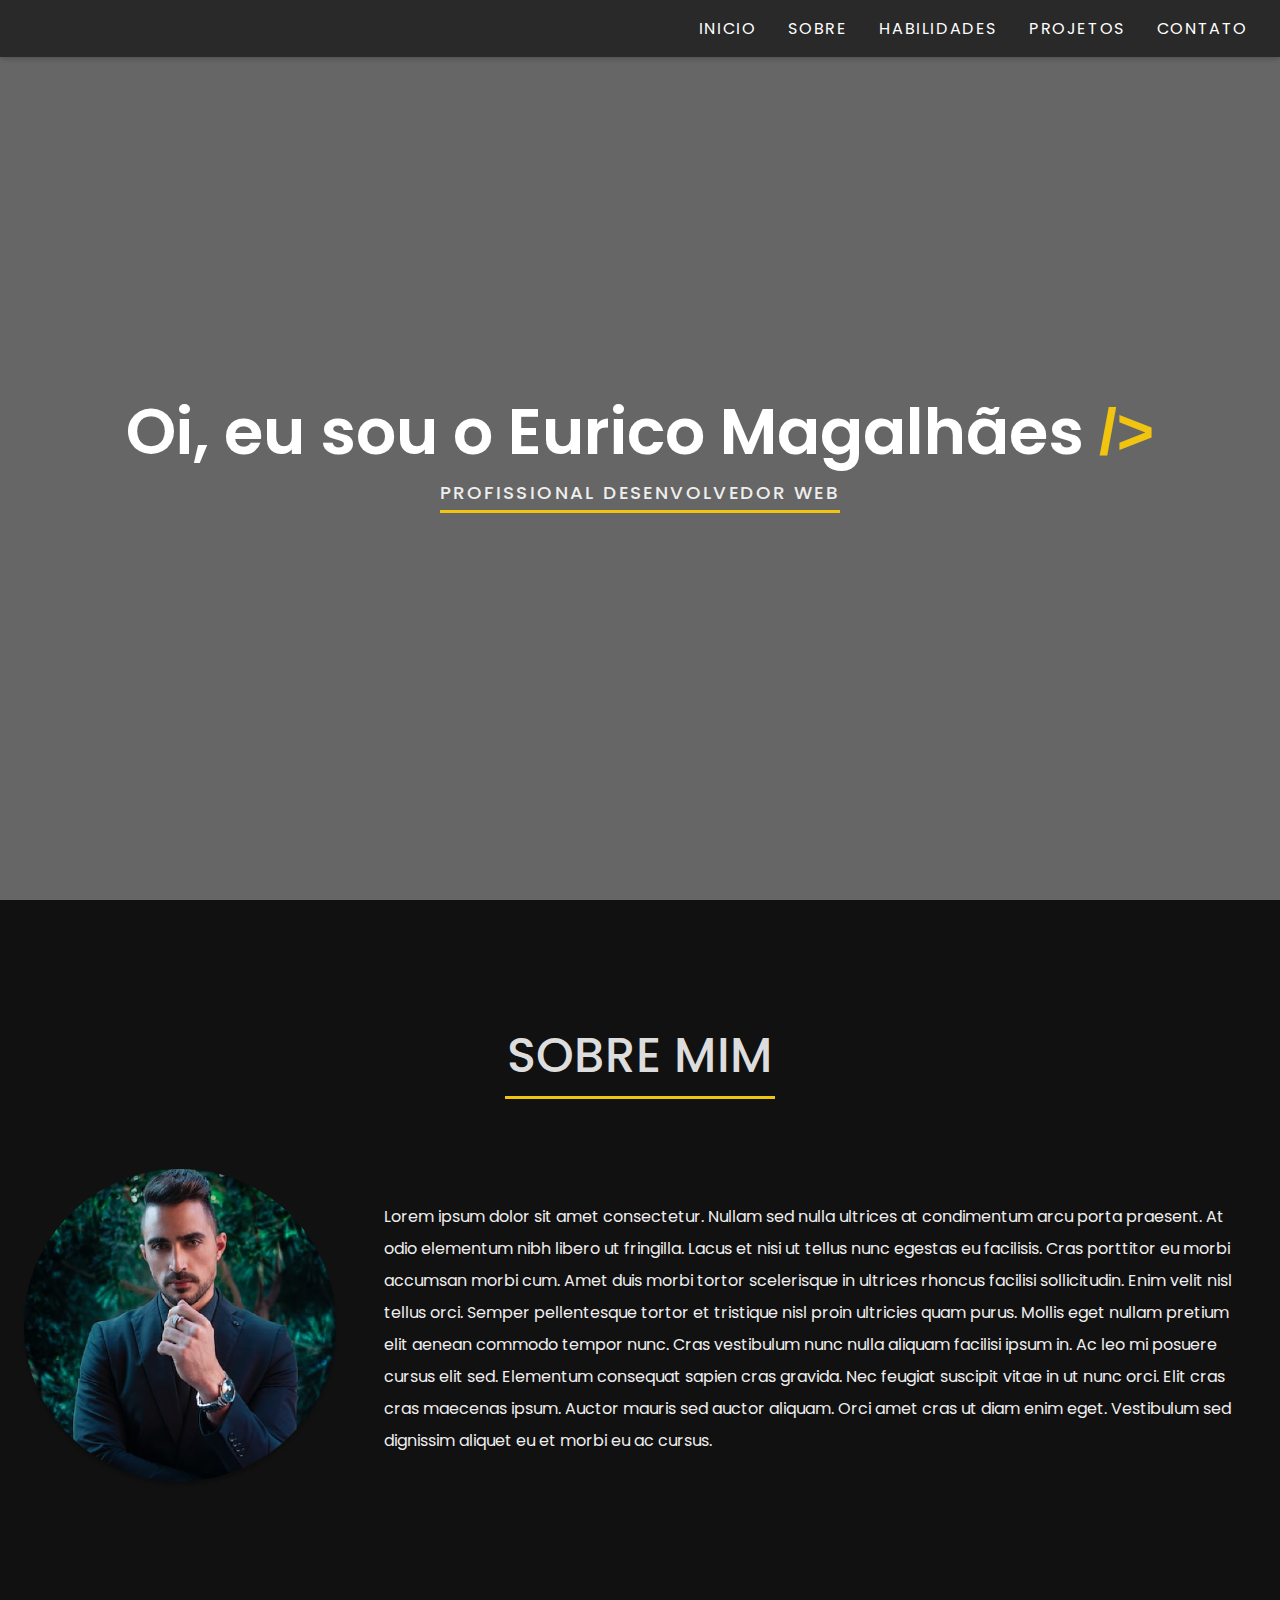
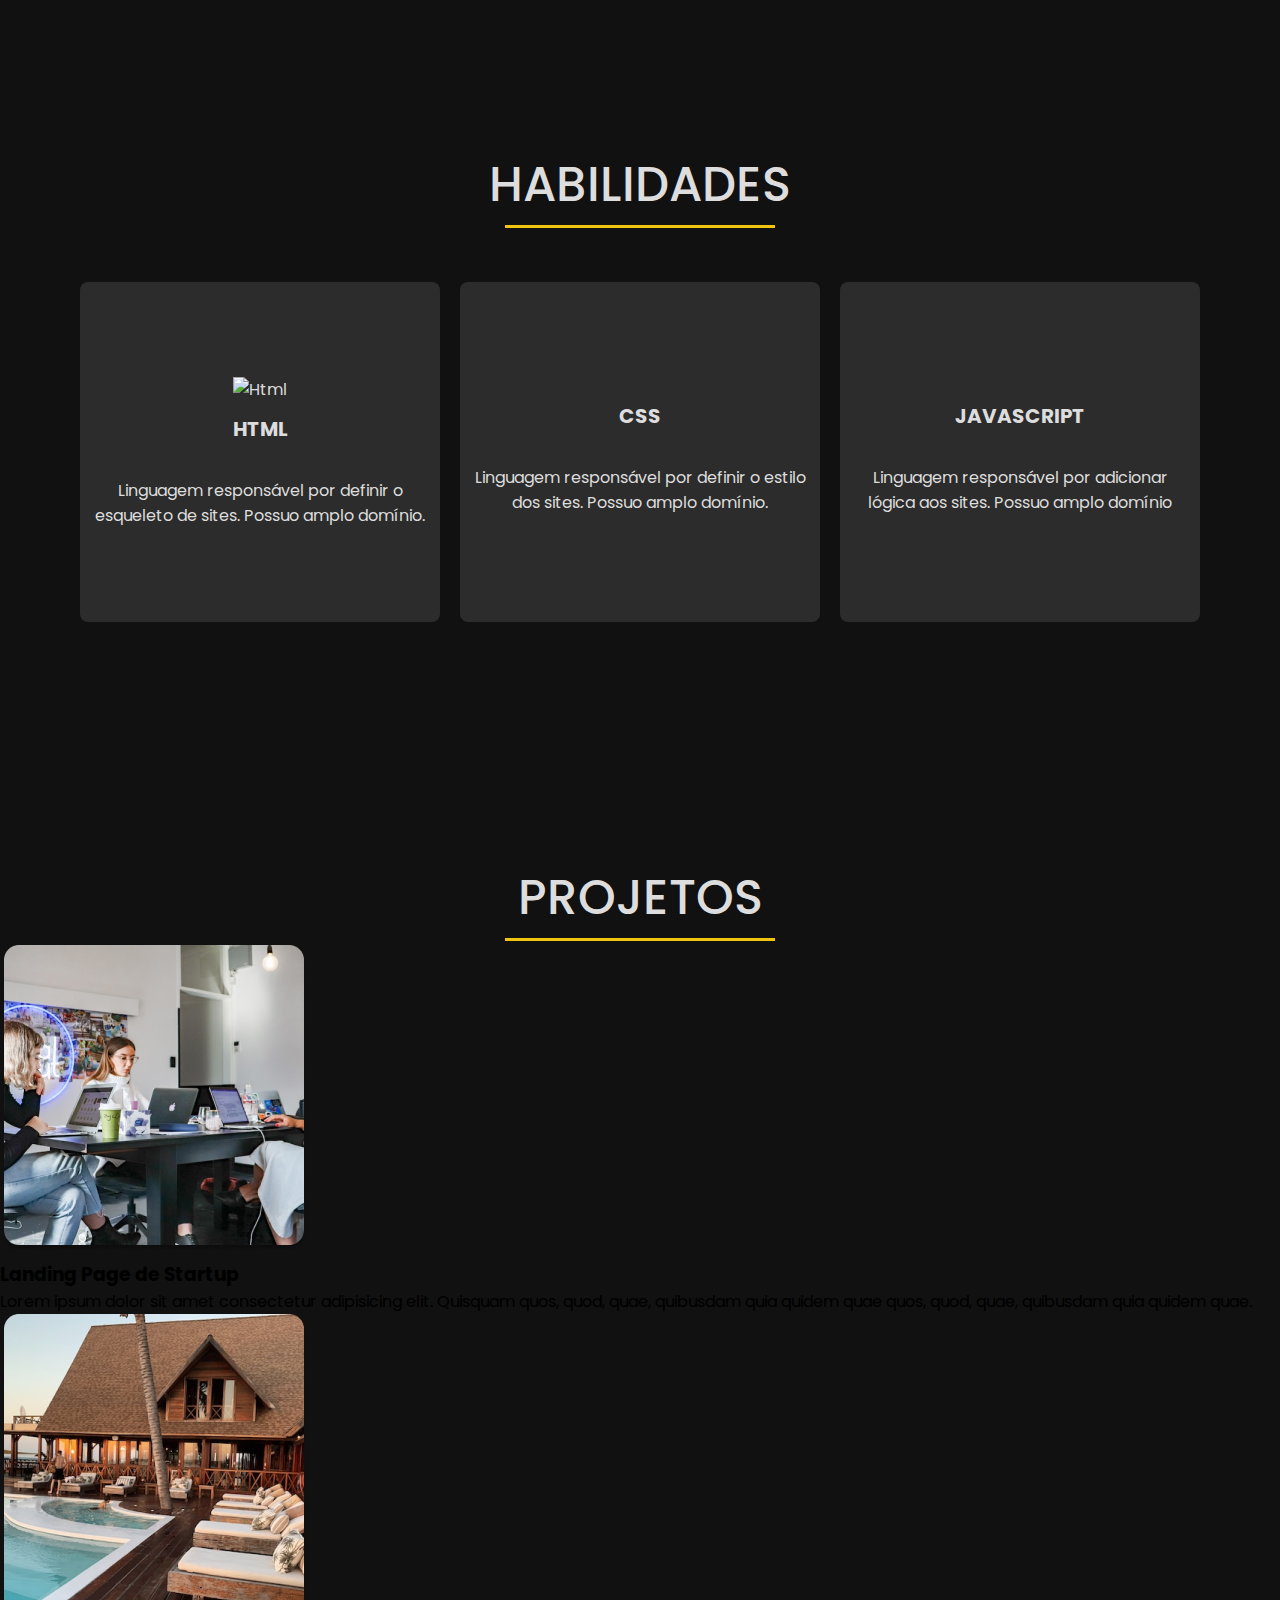
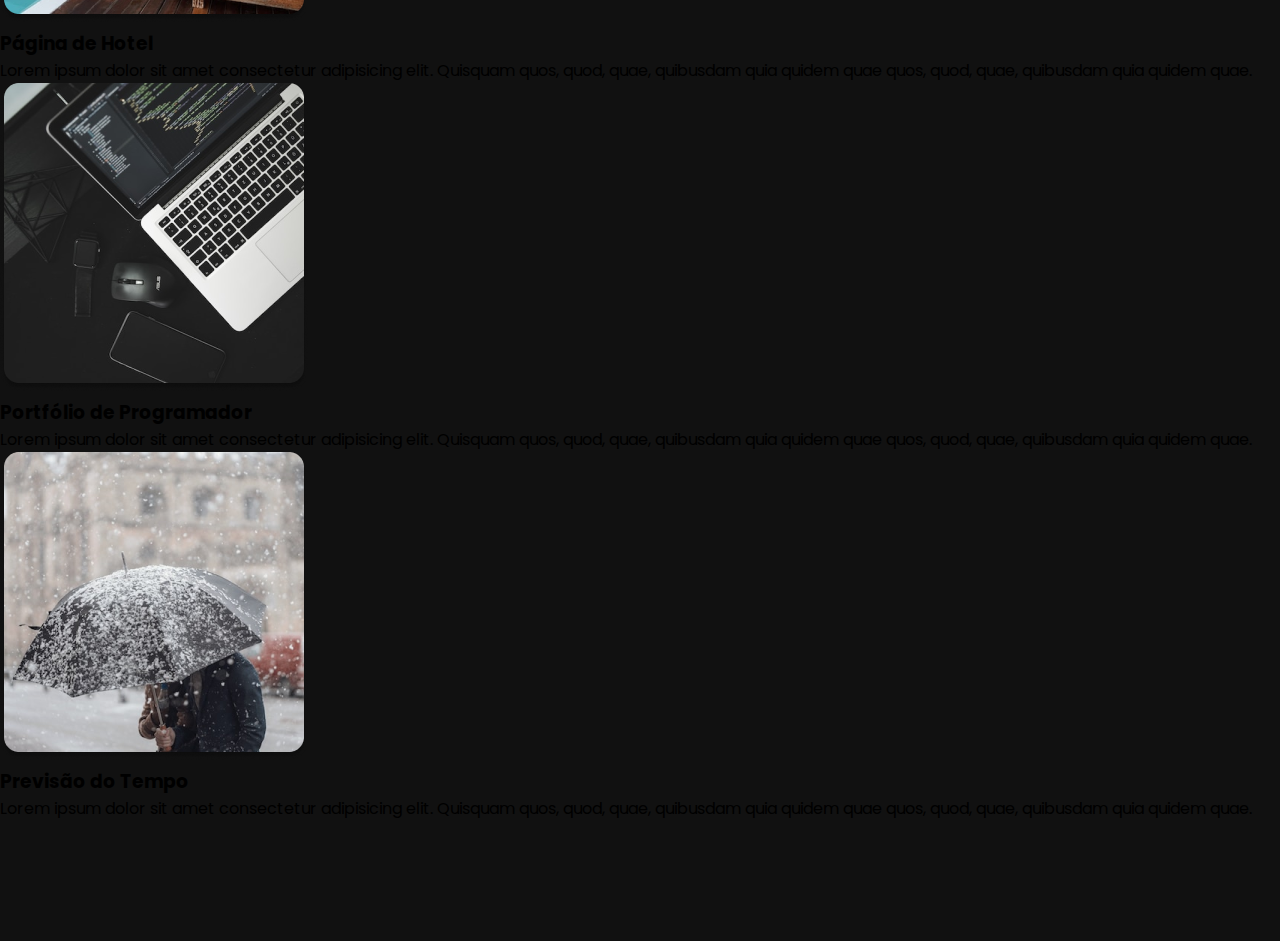
==== portifolio-programador/index.html @ a02fa3bf "Added blog, form, and table html files, css and html svg icons for portfolio website" ====
<!DOCTYPE html>
<html lang="en">
  <head>
    <meta charset="UTF-8" />
    <meta name="viewport" content="width=device-width, initial-scale=1.0" />
    <link rel="stylesheet" href="style.css" />
    <link rel="preconnect" href="https://fonts.googleapis.com" />
    <link rel="preconnect" href="https://fonts.gstatic.com" crossorigin />
    <link
      href="https://fonts.googleapis.com/css2?family=Poppins:wght@100;200;300;400;500;600;700&display=swap"
      rel="stylesheet"
    />
    <title>Eurico Magalhães</title>
  </head>
  <body>
    <header>
      <nav class="navbar-container">
        <ul>
          <li><a href="#show-case">Inicio</a></li>
          <li><a href="#about-me">Sobre</a></li>
          <li><a href="#skills">Habilidades</a></li>
          <li><a href="">Projetos</a></li>
          <li><a href="">Contato</a></li>
        </ul>
      </nav>
    </header>

    <section id="show-case" class="show-case-container">
      <div class="hero-container">
        <h1>Oi, eu sou o Eurico Magalhães <span class="tag">/></span></h1>
        <p>Profissional Desenvolvedor Web</p>
      </div>
    </section>

    <!-- about me section -->
    <section id="about-me" class="section-container">
      <div class="section-container-content">
        <h2>Sobre mim</h2>
        <div class="about-me-info">
          <img class="person-image" src="person.png" alt="Eurico Magalhães" />
          <p>
            Lorem ipsum dolor sit amet consectetur. Nullam sed nulla ultrices at
            condimentum arcu porta praesent. At odio elementum nibh libero ut
            fringilla. Lacus et nisi ut tellus nunc egestas eu facilisis. Cras
            porttitor eu morbi accumsan morbi cum. Amet duis morbi tortor
            scelerisque in ultrices rhoncus facilisi sollicitudin. Enim velit
            nisl tellus orci. Semper pellentesque tortor et tristique nisl proin
            ultricies quam purus. Mollis eget nullam pretium elit aenean commodo
            tempor nunc. Cras vestibulum nunc nulla aliquam facilisi ipsum in.
            Ac leo mi posuere cursus elit sed. Elementum consequat sapien cras
            gravida. Nec feugiat suscipit vitae in ut nunc orci. Elit cras cras
            maecenas ipsum. Auctor mauris sed auctor aliquam. Orci amet cras ut
            diam enim eget. Vestibulum sed dignissim aliquet eu et morbi eu ac
            cursus.
          </p>
        </div>
      </div>
    </section>

    <!-- Habiliteis section -->
    <section id="skills" class="section-container">
      <div class="section-container-content ">
        <h2>Habilidades</h2>
        <div class="cards-container-content">
          <div class="card-container-content">
            <img src="/html.svg" alt="Html" />
            <h3>html</h3>
            <p>
              Linguagem responsável por definir o esqueleto de sites. Possuo
              amplo domínio.
            </p>
          </div>
          <div class="card-container-content">
            <img src="/css.svg" alt="" />
            <h3>css</h3>
            <p>
              Linguagem responsável por definir o estilo dos sites. Possuo amplo
              domínio.
            </p>
          </div>
          <div class="card-container-content">
            <img src="/js.svg" alt="" />
            <h3>javascript</h3>
            <p>
              Linguagem responsável por adicionar lógica aos sites. Possuo amplo
              domínio
            </p>
          </div>
        </div>
      </div>
    </section>

    <!-- projects section -->
    <section id="projects" class="section-container">
      <div class="section-container-content">
        <h2>Projetos</h2>
        <div class="projects-container">
          <div class="project-card">
            <img src="startup.png" alt="Project 1" />
            <h3>Landing Page de Startup</h3>
            <p>
              Lorem ipsum dolor sit amet consectetur adipisicing elit. Quisquam
              quos, quod, quae, quibusdam quia quidem quae quos, quod, quae,
              quibusdam quia quidem quae.
            </p>
          </div>
          <div class="project-card">
            <img src="hotel.png" alt="Project 2" />
            <h3>Página de Hotel</h3>
            <p>
              Lorem ipsum dolor sit amet consectetur adipisicing elit. Quisquam
              quos, quod, quae, quibusdam quia quidem quae quos, quod, quae,
              quibusdam quia quidem quae.
            </p>
          </div>
          <div class="project-card">
            <img src="portifolio.png" alt="Project 3" />
            <h3>Portfólio de Programador</h3>
            <p>
              Lorem ipsum dolor sit amet consectetur adipisicing elit. Quisquam
              quos, quod, quae, quibusdam quia quidem quae quos, quod, quae,
              quibusdam quia quidem quae.
            </p>
          </div>
          <div class="project-card">
            <img src="previsao.png" alt="Project 3" />
            <h3>Previsão do Tempo</h3>
            <p>
              Lorem ipsum dolor sit amet consectetur adipisicing elit. Quisquam
              quos, quod, quae, quibusdam quia quidem quae quos, quod, quae,
              quibusdam quia quidem quae.
            </p>
          </div>
        </div>
      </div>
    </section>
  </body>
</html>
---- portifolio-programador/style.css ----
* {
  margin: 0;
  padding: 0;
  box-sizing: border-box;

  font-family: 'Poppins', sans-serif;
}

.tag {
  color: #f1c40f;
  font-family: Arial, Helvetica, sans-serif;
}

.navbar-container {
  width: 100%;
  display: flex;
  justify-content: flex-end;
  background-color: rgba(0, 0, 0, 0.6);
  box-shadow: 0 2px 5px rgba(0, 0, 0, 0.2);
  position: absolute;
}

.navbar-container > ul {
  display: flex;
  list-style: none;
  padding: 1rem;
}

.navbar-container > ul > li {
  margin: 0 1rem;
}

.navbar-container > ul > li > a {
  letter-spacing: 0.1rem;
  color: #fff;
  text-decoration: none;
  text-transform: uppercase;
  cursor: pointer;
  transition: color 0.3s ease;
}

.navbar-container > ul > li > a:hover {
  color: #f1c40f;
}

.show-case-container {
  height: 100vh;
  background-image: url('https://s3-alpha-sig.figma.com/img/ff7b/cbbc/cd4ff0c7f77ed7755bb8a940c24620f0?Expires=1707696000&Key-Pair-Id=APKAQ4GOSFWCVNEHN3O4&Signature=WkviKdMirfrBbFJGmKYytxn8z1LK2ifxIfH7KT9TyKntQ4UQ~Dbvf9NcLXJUNFB9MOXSXNg9XdS~BHJNmOMNIGnez2us9CDOV-fzYAfGKAiw-DVTk9rzCJMUTjHrBVeqGbOMN3F2dCyK23HqyLnqd247Muv59nZ41c~XZrhDXI-ibCbFZtuir68~0z3wMQVlRNBzOSN7QucYiideYZg8y7kef57Ty83f9nQ87qceGwGlcxurd~dCJRQJAaGExDnda8i-Qw29xNQ-8IBEf0IrLYlDCKB9o7tjKbT8mvwe1B87SawCQimQOUGHLKvMn2CLRECCAq-2FOJ-ufbVMMfB3g__');
  background-size: cover;
  background-position: center;
  display: flex;
  justify-content: center;
  align-items: center;

  /* overlay 
   background-color: #00000099;
   background-blend-mode: color;
   */
}

.show-case-container .hero-container {
  display: flex;
  flex-direction: column;
  width: 100%;
  height: 100%;
  background-color: #00000099;
  justify-content: center;
  align-items: center;
}

.show-case-container .hero-container h1 {
  font-size: 4rem;
  color: #fff;
  font-weight: 600;
}

.show-case-container .hero-container p {
  font-size: 1.15rem;
  color: #eee;
  text-transform: uppercase;
  font-weight: 500;
  letter-spacing: 0.15rem;
}

.show-case-container .hero-container p::after {
  content: '';
  display: block;
  width: 400px;
  height: 3px;
  background-color: #f1c40f;
  margin: 0.25rem auto;
}

/* About Me Section */

.about-me {
  height: 100vh;
  padding: 20px;
  background-color: #000000df;
  text-align: center;
}

.section-container-content h2 {
  color: #ddd;
  text-transform: uppercase;
  font-size: 3rem;
  text-align: center;
  font-weight: 500;
  width: fit-content;
  margin: auto;
}

.section-container-content h2::after {
  content: '';
  display: block;
  width: 270px;
  height: 3px;
  background-color: #f1c40f;
  margin: 0.25rem auto;
}

.section-container-content .about-me-info {
  display: flex;
  align-items: center;
  width: 100%;
  height: 80%;
  padding: 20px;
  margin-top: 50px;
}

.section-container-content .about-me-info p {
  color: #eee;
  font-size: 1rem;
  line-height: 2rem;
  padding: 14px;
}

/* Habiliteis*/

.cards-container-content {
  display: flex;
  gap: 20px;
  flex-wrap: wrap;
  justify-content: center;
}

.cards-container-content > div {
  width: 360px;
  height: 340px;
  display: flex;
  justify-content: center;
  align-items: center;
  padding: 12px;
  background-color: #3d3d3da0;
  flex-direction: column;
  align-items: center;
  margin-top: 50px;
  border-radius: 8px;
  color: #ddd;
}

.cards-container-content > div > h3 {
  font-size: 1.25rem;
  padding: 12px;
  text-transform: uppercase;
}

.cards-container-content > div > p {
  text-align: center;
  margin-top: 22px;
}

/* utilities */
.person-image {
  width: 320px;
  max-width: 100%;
  display: block;
  margin-right: 30px;
}

.section-container {
  width: 100%;
  background-color: #111;
  padding: 120px 0;
}

.section-content {
  max-width: 1440px;
  margin: 0 auto;
}

@media (max-width: 768px) {
  .section-container-content .about-me-info {
    flex-wrap: wrap;
    justify-content: center;
  }

  .section-container-content .about-me-info p {
    padding: 12px;
    text-align: center;
  }

  .hero-container h1 {
    font-size: 2rem;
    letter-spacing: 0rem;
    padding: 0 20px;
  }

  .hero-container p {
    font-size: 1rem;
    letter-spacing: 0.1rem;
  }

  .navbar-container > ul {
    display: none;
  }
}
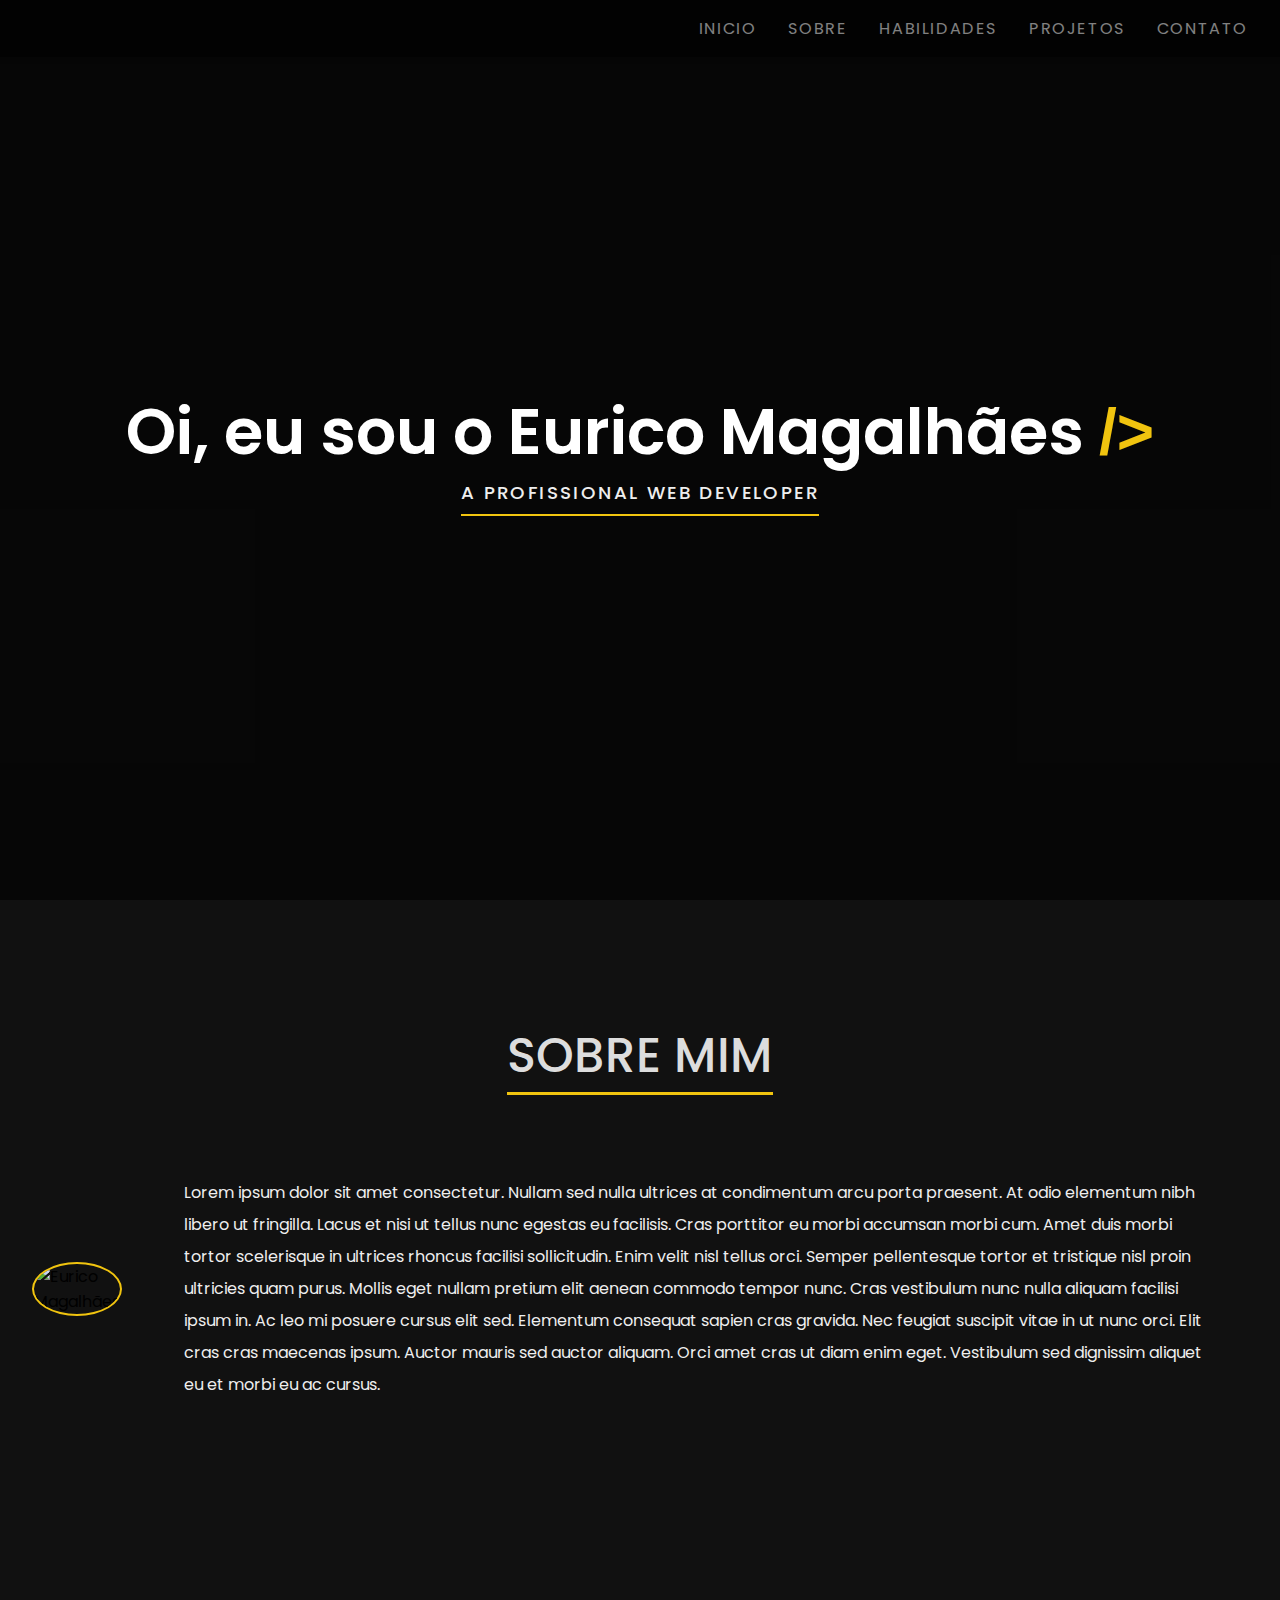
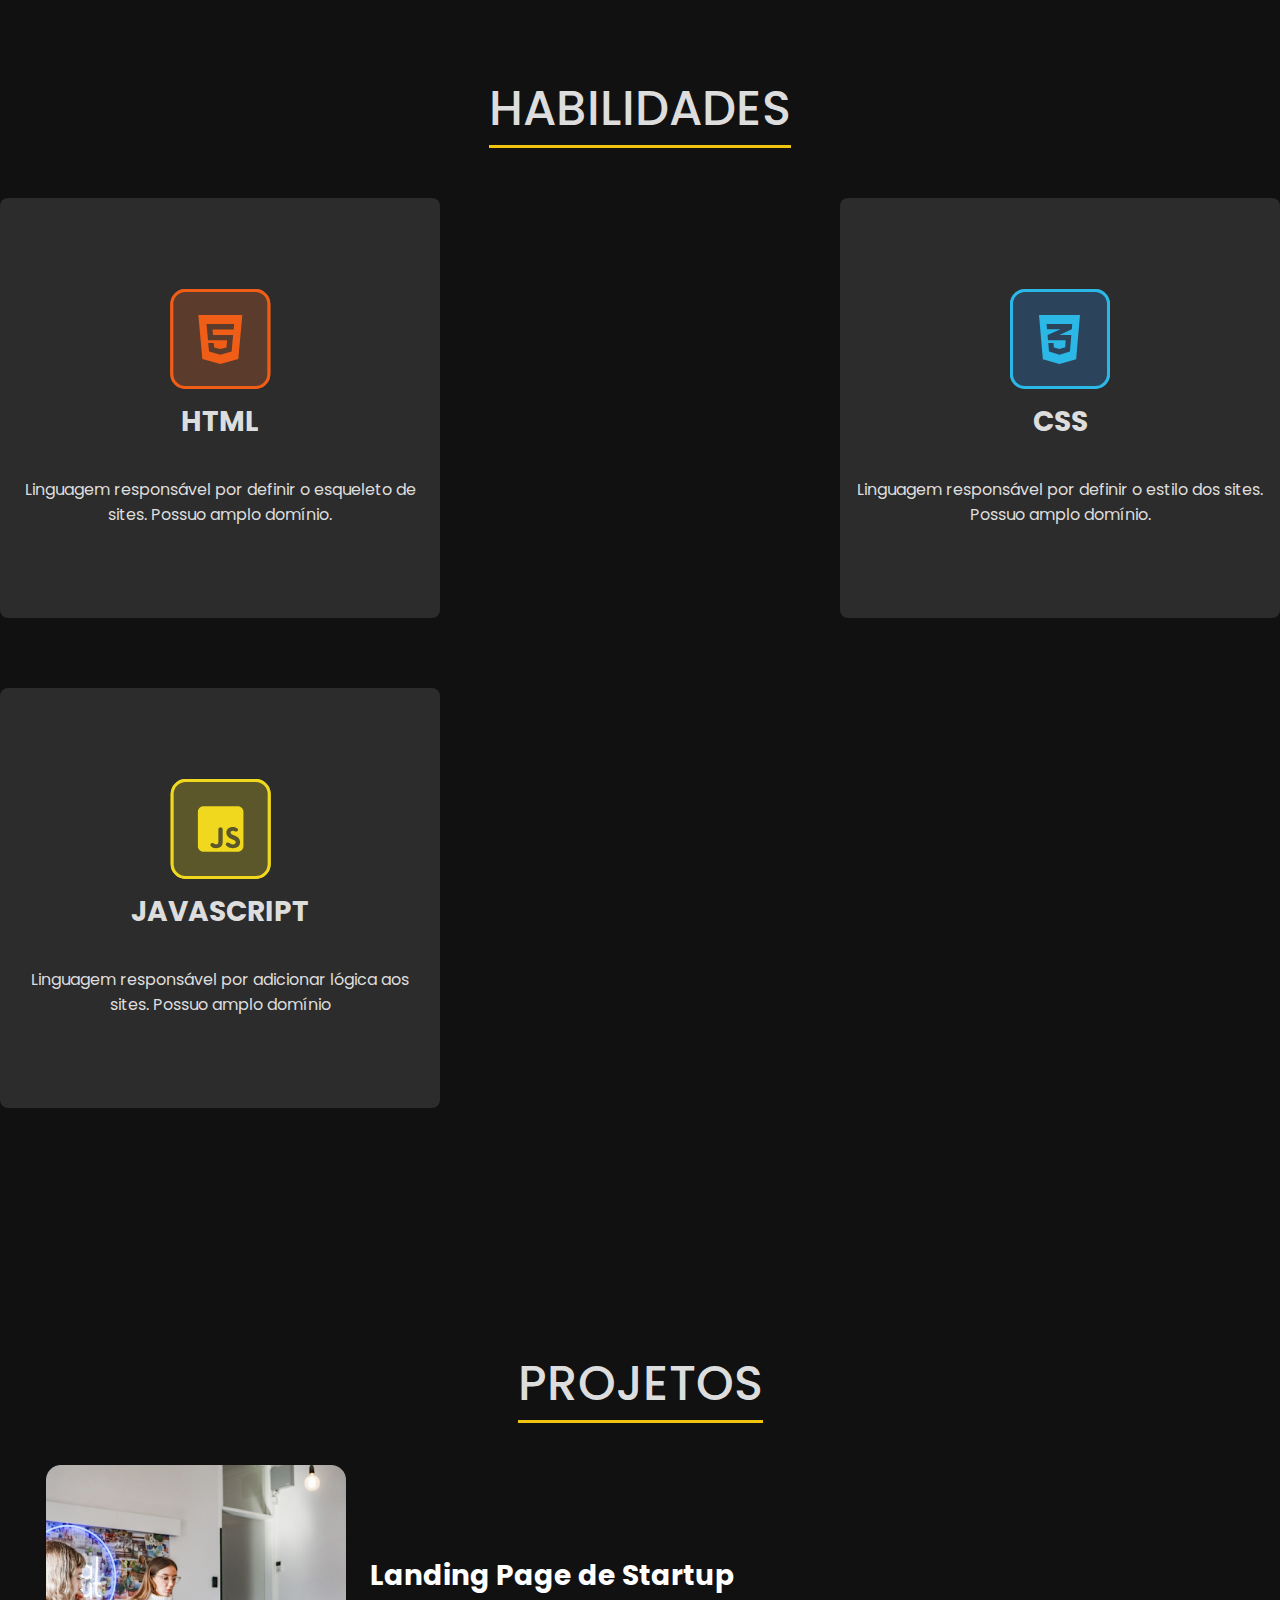
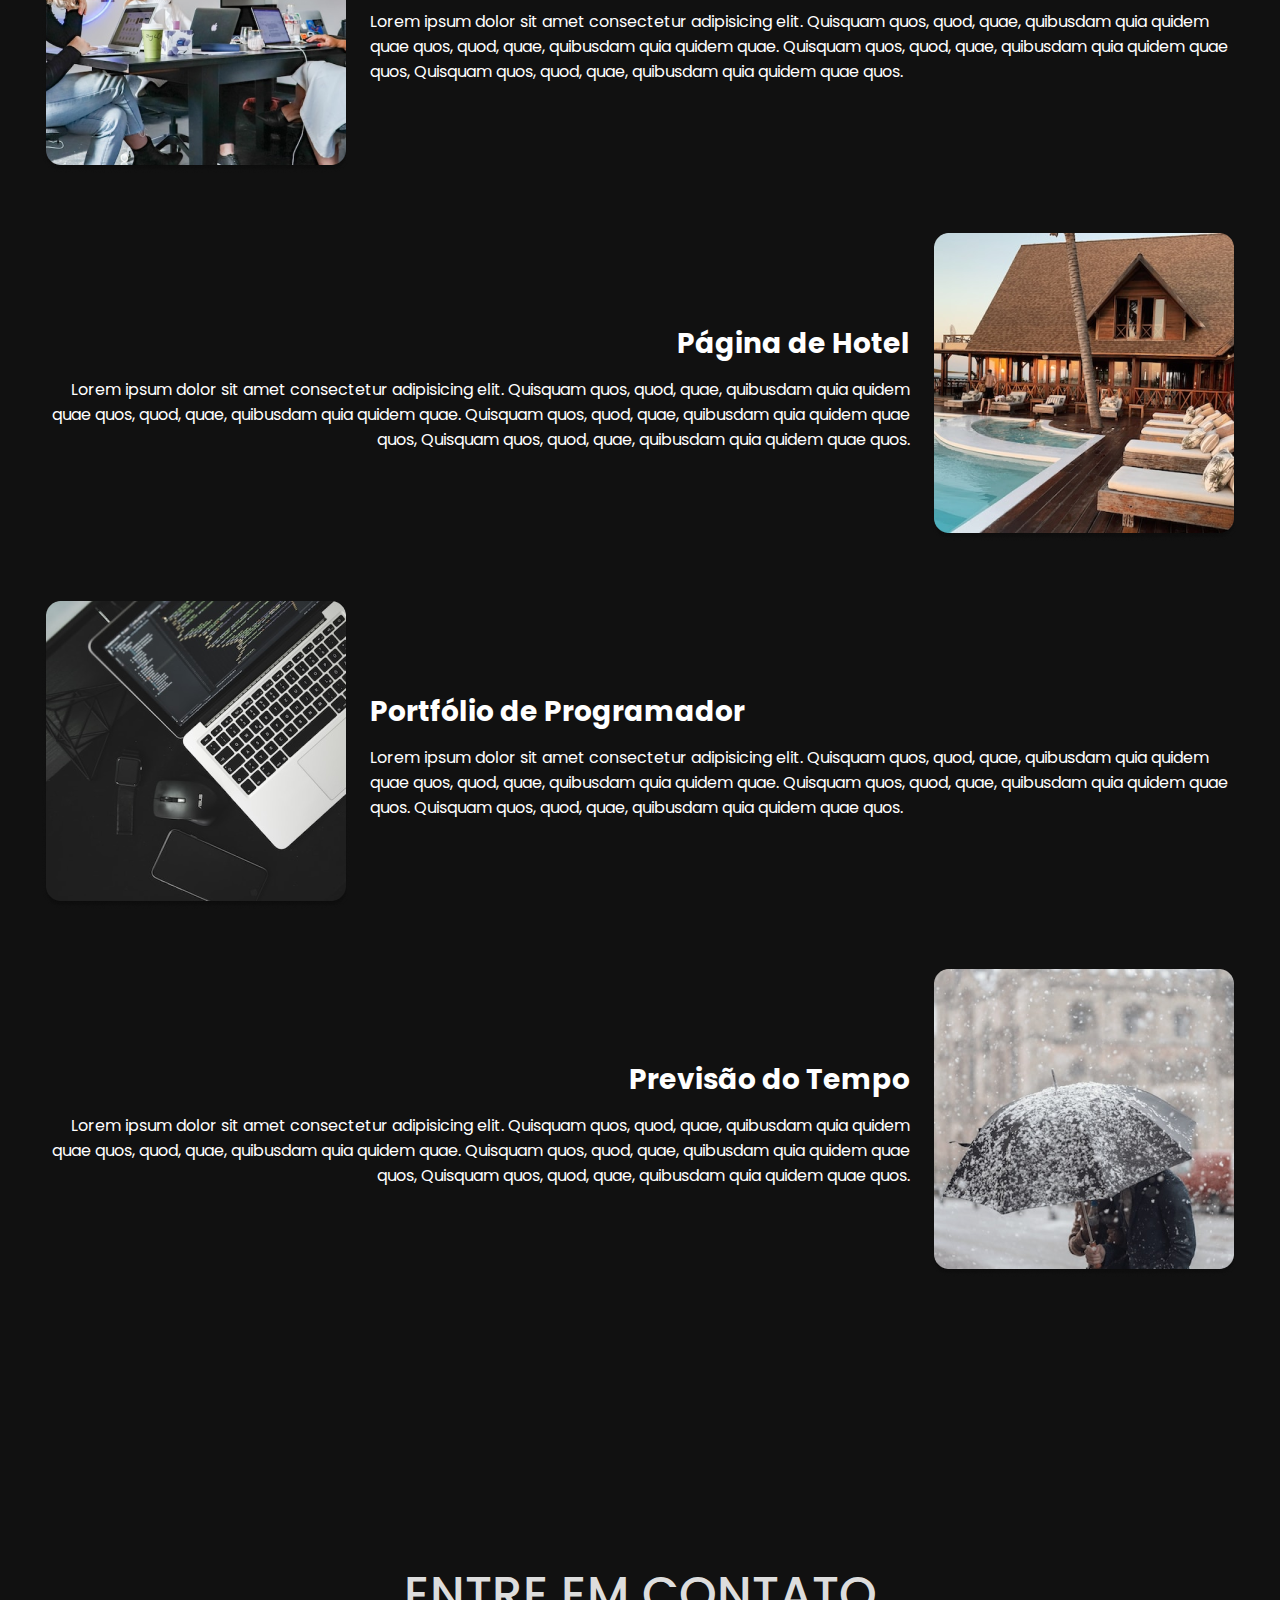
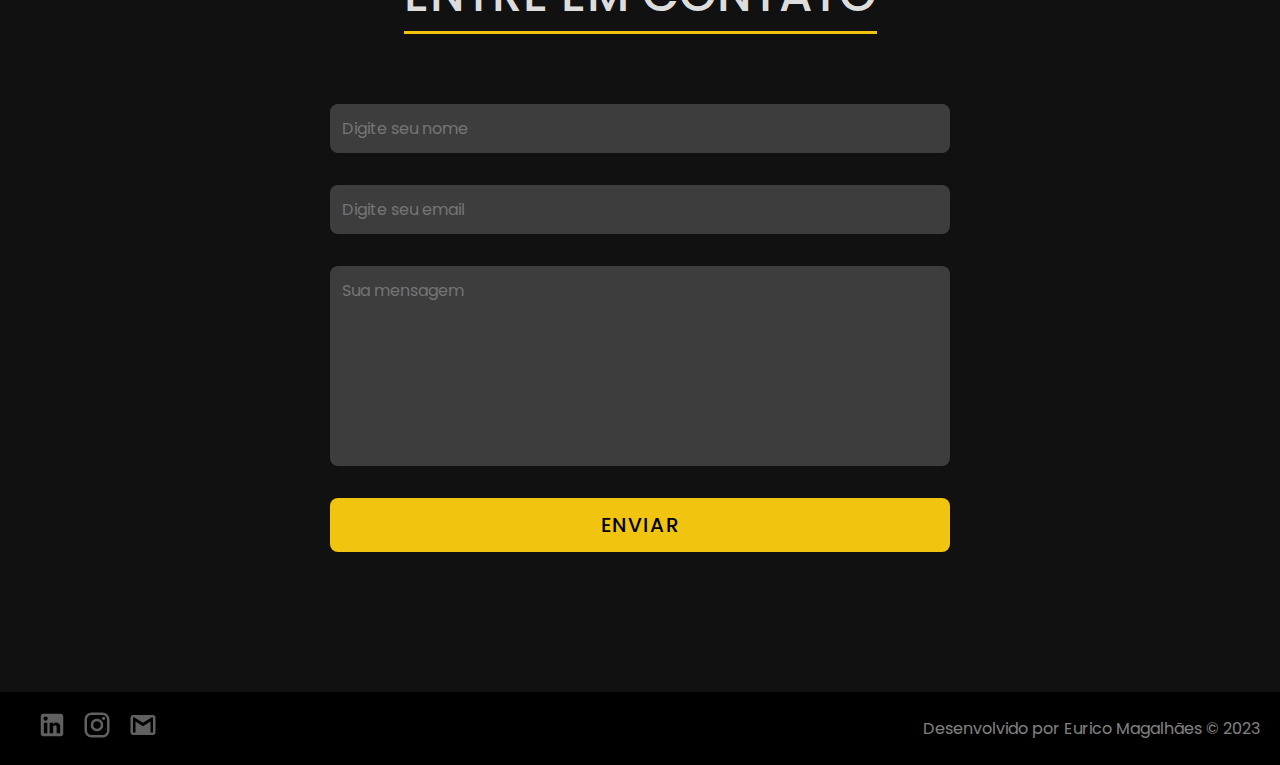
==== commit 2a1cde1e: "create portifolio" ====
--- a/portifolio-programador/index.html
+++ b/portifolio-programador/index.html
@@ -1,5 +1,5 @@
 <!DOCTYPE html>
-<html lang="en">
+<html lang="pt-br">
   <head>
     <meta charset="UTF-8" />
     <meta name="viewport" content="width=device-width, initial-scale=1.0" />
@@ -19,25 +19,27 @@
           <li><a href="#show-case">Inicio</a></li>
           <li><a href="#about-me">Sobre</a></li>
           <li><a href="#skills">Habilidades</a></li>
-          <li><a href="">Projetos</a></li>
-          <li><a href="">Contato</a></li>
+          <li><a href="#projects">Projetos</a></li>
+          <li><a href="#contact">Contato</a></li>
         </ul>
       </nav>
     </header>
-
     <section id="show-case" class="show-case-container">
       <div class="hero-container">
         <h1>Oi, eu sou o Eurico Magalhães <span class="tag">/></span></h1>
-        <p>Profissional Desenvolvedor Web</p>
+        <p>A Profissional Web Developer</p>
       </div>
     </section>
 
-    <!-- about me section -->
     <section id="about-me" class="section-container">
-      <div class="section-container-content">
+      <div class="section-container-content section-content">
         <h2>Sobre mim</h2>
         <div class="about-me-info">
-          <img class="person-image" src="person.png" alt="Eurico Magalhães" />
+          <img
+            class="person-image"
+            src="https://media.licdn.com/dms/image/D4D03AQH7-YUrmQdE3A/profile-displayphoto-shrink_800_800/0/1706283730843?e=1714608000&v=beta&t=Fsioj1_I25BCjG86s4u-jwii9u3B7uP0L5kA5kuBtDs"
+            alt="Eurico Magalhães"
+          />
           <p>
             Lorem ipsum dolor sit amet consectetur. Nullam sed nulla ultrices at
             condimentum arcu porta praesent. At odio elementum nibh libero ut
@@ -56,14 +58,12 @@
         </div>
       </div>
     </section>
-
-    <!-- Habiliteis section -->
     <section id="skills" class="section-container">
-      <div class="section-container-content ">
+      <div class="section-container-content section-content">
         <h2>Habilidades</h2>
         <div class="cards-container-content">
           <div class="card-container-content">
-            <img src="/html.svg" alt="Html" />
+            <img src="./imgs/html.svg" alt="Html" />
             <h3>html</h3>
             <p>
               Linguagem responsável por definir o esqueleto de sites. Possuo
@@ -71,7 +71,7 @@
             </p>
           </div>
           <div class="card-container-content">
-            <img src="/css.svg" alt="" />
+            <img src="./imgs/css.svg" alt="" />
             <h3>css</h3>
             <p>
               Linguagem responsável por definir o estilo dos sites. Possuo amplo
@@ -79,7 +79,7 @@
             </p>
           </div>
           <div class="card-container-content">
-            <img src="/js.svg" alt="" />
+            <img src="./imgs/js.svg" alt="" />
             <h3>javascript</h3>
             <p>
               Linguagem responsável por adicionar lógica aos sites. Possuo amplo
@@ -89,50 +89,94 @@
         </div>
       </div>
     </section>
-
-    <!-- projects section -->
     <section id="projects" class="section-container">
-      <div class="section-container-content">
+      <div class="section-container-content section-content">
         <h2>Projetos</h2>
         <div class="projects-container">
           <div class="project-card">
-            <img src="startup.png" alt="Project 1" />
-            <h3>Landing Page de Startup</h3>
-            <p>
-              Lorem ipsum dolor sit amet consectetur adipisicing elit. Quisquam
-              quos, quod, quae, quibusdam quia quidem quae quos, quod, quae,
-              quibusdam quia quidem quae.
-            </p>
+            <img src="./imgs/startup.png" alt="Project 1" />
+            <div class="project-card-info">
+              <h3>Landing Page de Startup</h3>
+              <p>
+                Lorem ipsum dolor sit amet consectetur adipisicing elit.
+                Quisquam quos, quod, quae, quibusdam quia quidem quae quos,
+                quod, quae, quibusdam quia quidem quae. Quisquam quos, quod,
+                quae, quibusdam quia quidem quae quos, Quisquam quos, quod,
+                quae, quibusdam quia quidem quae quos.
+              </p>
+            </div>
           </div>
           <div class="project-card">
-            <img src="hotel.png" alt="Project 2" />
-            <h3>Página de Hotel</h3>
-            <p>
-              Lorem ipsum dolor sit amet consectetur adipisicing elit. Quisquam
-              quos, quod, quae, quibusdam quia quidem quae quos, quod, quae,
-              quibusdam quia quidem quae.
-            </p>
+            <img src="./imgs/hotel.png" alt="Project 2" />
+            <div class="project-card-info">
+              <h3>Página de Hotel</h3>
+              <p>
+                Lorem ipsum dolor sit amet consectetur adipisicing elit.
+                Quisquam quos, quod, quae, quibusdam quia quidem quae quos,
+                quod, quae, quibusdam quia quidem quae. Quisquam quos, quod,
+                quae, quibusdam quia quidem quae quos, Quisquam quos, quod,
+                quae, quibusdam quia quidem quae quos.
+              </p>
+            </div>
           </div>
           <div class="project-card">
-            <img src="portifolio.png" alt="Project 3" />
-            <h3>Portfólio de Programador</h3>
-            <p>
-              Lorem ipsum dolor sit amet consectetur adipisicing elit. Quisquam
-              quos, quod, quae, quibusdam quia quidem quae quos, quod, quae,
-              quibusdam quia quidem quae.
-            </p>
+            <img src="./imgs/portifolio.png" alt="Project 3" />
+            <div class="project-card-info">
+              <h3>Portfólio de Programador</h3>
+              <p>
+                Lorem ipsum dolor sit amet consectetur adipisicing elit.
+                Quisquam quos, quod, quae, quibusdam quia quidem quae quos,
+                quod, quae, quibusdam quia quidem quae. Quisquam quos, quod,
+                quae, quibusdam quia quidem quae quos. Quisquam quos, quod,
+                quae, quibusdam quia quidem quae quos.
+              </p>
+            </div>
           </div>
           <div class="project-card">
-            <img src="previsao.png" alt="Project 3" />
-            <h3>Previsão do Tempo</h3>
-            <p>
-              Lorem ipsum dolor sit amet consectetur adipisicing elit. Quisquam
-              quos, quod, quae, quibusdam quia quidem quae quos, quod, quae,
-              quibusdam quia quidem quae.
-            </p>
+            <img src="./imgs/previsao.png" alt="Project 3" />
+            <div class="project-card-info">
+              <h3>Previsão do Tempo</h3>
+              <p>
+                Lorem ipsum dolor sit amet consectetur adipisicing elit.
+                Quisquam quos, quod, quae, quibusdam quia quidem quae quos,
+                quod, quae, quibusdam quia quidem quae. Quisquam quos, quod,
+                quae, quibusdam quia quidem quae quos, Quisquam quos, quod,
+                quae, quibusdam quia quidem quae quos.
+              </p>
+            </div>
           </div>
         </div>
       </div>
     </section>
+    <section id="contact" class="section-container">
+      <div class="section-content section-container-content">
+        <h2 class="contact-me">Entre em contato</h2>
+        <form class="form-content">
+          <input type="text" placeholder="Digite seu nome" required />
+          <input type="email" placeholder="Digite seu email" required />
+          <textarea placeholder="Sua mensagem" required></textarea>
+          <button>Enviar</button>
+        </form>
+      </div>
+    </section>
+    <footer>
+      <div class="footer-container">
+        <div class="social-media">
+          <a
+            href="https://www.linkedin.com/in/eurico-magalh%C3%A3es-3b3b3b1a3/"
+            target="_blank"
+          >
+            <img src="./imgs/Vector-1.svg" alt="Linkedin" />
+          </a>
+          <a href="www.github.com/eurico77" target="_blank">
+            <img src="./imgs/Vector-2.svg" alt="Github" />
+          </a>
+          <a href="" target="_blank">
+            <img src="./imgs/Vector.svg" alt="Gmail" />
+          </a>
+        </div>
+        <p>Desenvolvido por Eurico Magalhães &copy 2023</p>
+      </div>
+    </footer>
   </body>
 </html>
--- a/portifolio-programador/style.css
+++ b/portifolio-programador/style.css
@@ -3,7 +3,15 @@
   padding: 0;
   box-sizing: border-box;
 
-  font-family: 'Poppins', sans-serif;
+  font-family: "Poppins", sans-serif;
+
+  scroll-behavior: smooth;
+  -webkit-font-smoothing: antialiased;
+  -moz-osx-font-smoothing: grayscale;
+}
+
+body {
+  background-color: #111;
 }
 
 .tag {
@@ -36,21 +44,24 @@
   text-decoration: none;
   text-transform: uppercase;
   cursor: pointer;
-  transition: color 0.3s ease;
+  transition: color 0.3s ease-in;
+  opacity: 50%;
 }
 
 .navbar-container > ul > li > a:hover {
   color: #f1c40f;
+  opacity: 100%;
 }
 
 .show-case-container {
   height: 100vh;
-  background-image: url('https://s3-alpha-sig.figma.com/img/ff7b/cbbc/cd4ff0c7f77ed7755bb8a940c24620f0?Expires=1707696000&Key-Pair-Id=APKAQ4GOSFWCVNEHN3O4&Signature=WkviKdMirfrBbFJGmKYytxn8z1LK2ifxIfH7KT9TyKntQ4UQ~Dbvf9NcLXJUNFB9MOXSXNg9XdS~BHJNmOMNIGnez2us9CDOV-fzYAfGKAiw-DVTk9rzCJMUTjHrBVeqGbOMN3F2dCyK23HqyLnqd247Muv59nZ41c~XZrhDXI-ibCbFZtuir68~0z3wMQVlRNBzOSN7QucYiideYZg8y7kef57Ty83f9nQ87qceGwGlcxurd~dCJRQJAaGExDnda8i-Qw29xNQ-8IBEf0IrLYlDCKB9o7tjKbT8mvwe1B87SawCQimQOUGHLKvMn2CLRECCAq-2FOJ-ufbVMMfB3g__');
+  background-image: url("https://images.unsplash.com/photo-1484417894907-623942c8ee29?q=80&w=5064&auto=format&fit=crop&ixlib=rb-4.0.3&ixid=M3wxMjA3fDB8MHxwaG90by1wYWdlfHx8fGVufDB8fHx8fA%3D%3D");
   background-size: cover;
   background-position: center;
   display: flex;
   justify-content: center;
   align-items: center;
+  object-fit: cover;
 
   /* overlay 
    background-color: #00000099;
@@ -80,19 +91,11 @@
   text-transform: uppercase;
   font-weight: 500;
   letter-spacing: 0.15rem;
-}
-
-.show-case-container .hero-container p::after {
-  content: '';
-  display: block;
-  width: 400px;
-  height: 3px;
-  background-color: #f1c40f;
-  margin: 0.25rem auto;
+  border-bottom: 2px solid #f1c40f;
+  padding-bottom: 0.5rem;
 }
 
 /* About Me Section */
-
 .about-me {
   height: 100vh;
   padding: 20px;
@@ -108,15 +111,7 @@
   font-weight: 500;
   width: fit-content;
   margin: auto;
-}
-
-.section-container-content h2::after {
-  content: '';
-  display: block;
-  width: 270px;
-  height: 3px;
-  background-color: #f1c40f;
-  margin: 0.25rem auto;
+  border-bottom: 3px solid #f1c40f;
 }
 
 .section-container-content .about-me-info {
@@ -124,29 +119,37 @@
   align-items: center;
   width: 100%;
   height: 80%;
-  padding: 20px;
+  padding: 0 32px;
   margin-top: 50px;
+}
+
+.section-container-content .about-me-info img {
+  border-radius: 50%;
+  border: 2px solid #f1c40f;
 }
 
 .section-container-content .about-me-info p {
   color: #eee;
   font-size: 1rem;
   line-height: 2rem;
-  padding: 14px;
+  padding: 32px;
+  text-align: left;
+  text-size-adjust: 100%;
 }
 
 /* Habiliteis*/
-
 .cards-container-content {
   display: flex;
-  gap: 20px;
   flex-wrap: wrap;
-  justify-content: center;
+  justify-content: space-between;
+  align-items: center;
+  max-width: 1440px;
+  gap: 20px;
 }
 
 .cards-container-content > div {
-  width: 360px;
-  height: 340px;
+  width: 440px;
+  height: 420px;
   display: flex;
   justify-content: center;
   align-items: center;
@@ -160,7 +163,7 @@
 }
 
 .cards-container-content > div > h3 {
-  font-size: 1.25rem;
+  font-size: 1.75rem;
   padding: 12px;
   text-transform: uppercase;
 }
@@ -168,6 +171,105 @@
 .cards-container-content > div > p {
   text-align: center;
   margin-top: 22px;
+}
+
+/* Projects */
+.section-container-content {
+  display: flex;
+  flex-direction: column;
+  align-items: center;
+}
+
+.projects-container {
+  padding: 22px;
+  display: flex;
+  justify-content: center;
+  flex-wrap: wrap;
+  gap: 20px;
+}
+
+.projects-container .project-card {
+  display: flex;
+  justify-content: flex-start;
+  align-items: center;
+  gap: 20px;
+  color: #fff;
+  padding: 20px;
+}
+
+.projects-container .project-card:nth-child(2n) {
+  flex-direction: row-reverse;
+  text-align: right;
+}
+
+.projects-container .project-card h3 {
+  font-size: 1.75rem;
+  margin-bottom: 12px;
+}
+
+.section-content .form-content {
+  display: flex;
+  flex-direction: column;
+  align-items: center;
+  gap: 20px;
+  padding: 20px;
+  width: 100%;
+  margin-top: 50px;
+}
+
+.section-content .form-content input {
+  padding: 12px;
+  border-radius: 8px;
+  border: none;
+  background-color: #3d3d3d;
+  color: #fff;
+  font-size: 1rem;
+  margin-bottom: 12px;
+  width: 50%;
+  outline: none;
+}
+
+.section-content .form-content input:focus {
+  border: 1px solid #f1c40f;
+}
+
+.section-content .form-content textarea {
+  height: 200px;
+  width: 50%;
+  padding: 12px;
+  border-radius: 8px;
+  border: none;
+  background-color: #3d3d3d;
+  color: #fff;
+  font-size: 1rem;
+  margin-bottom: 12px;
+  outline: none;
+  resize: none;
+}
+
+.section-content .form-content textarea:focus {
+  border: 2px solid #f1c40f;
+}
+
+.section-content .form-content button {
+  padding: 12px;
+  border-radius: 8px;
+  border: none;
+  background-color: #f1c40f;
+  color: #000;
+  font-size: 1rem;
+  cursor: pointer;
+  width: 50%;
+  outline: none;
+  transition: background-color 0.3s ease-in;
+  font-size: 1.25rem;
+  text-transform: uppercase;
+  font-weight: 500;
+  letter-spacing: 0.1rem;
+}
+
+.section-content .form-content button:hover {
+  background-color: #f39c12;
 }
 
 /* utilities */
@@ -189,6 +291,30 @@
   margin: 0 auto;
 }
 
+footer {
+  align-items: center;
+  background-color: #000;
+  color: #fff;
+  text-align: center;
+  padding: 20px;
+}
+
+.footer-container {
+  display: flex;
+  justify-content: space-between;
+  align-items: center;
+  gap: 20px;
+  color: #fff;
+  opacity: 50%;
+}
+
+.footer-container .social-media {
+  display: flex;
+  align-items: center;
+  gap: 20px;
+  margin-left: 20px;
+}
+
 @media (max-width: 768px) {
   .section-container-content .about-me-info {
     flex-wrap: wrap;
@@ -200,18 +326,61 @@
     text-align: center;
   }
 
-  .hero-container h1 {
-    font-size: 2rem;
+  .show-case-container .hero-container {
+    padding: 20px;
+  }
+
+  .show-case-container .hero-container h1 {
     letter-spacing: 0rem;
-    padding: 0 20px;
-  }
-
-  .hero-container p {
-    font-size: 1rem;
-    letter-spacing: 0.1rem;
+  }
+
+  .show-case-container .hero-container p::after {
+    width: 350px;
   }
 
   .navbar-container > ul {
     display: none;
   }
-}
+
+  .cards-container-content {
+    align-items: center;
+    justify-content: center;
+  }
+
+  .cards-container-content > div {
+    width: 340px;
+    height: 320px;
+  }
+
+  .projects-container .project-card {
+    display: flex;
+    justify-content: center;
+    align-items: center;
+    text-align: center;
+    flex-wrap: wrap;
+  }
+
+  .projects-container .project-card:nth-child(2n) {
+    text-align: center;
+  }
+
+  .section-content .form-content input {
+    width: 100%;
+  }
+
+  .section-content .form-content textarea {
+    width: 100%;
+  }
+
+  .section-content .form-content button {
+    width: 100%;
+  }
+
+  .section-content .contact-me {
+    width: min-content;
+  }
+
+  .footer-container {
+    flex-direction: column;
+  }
+}
